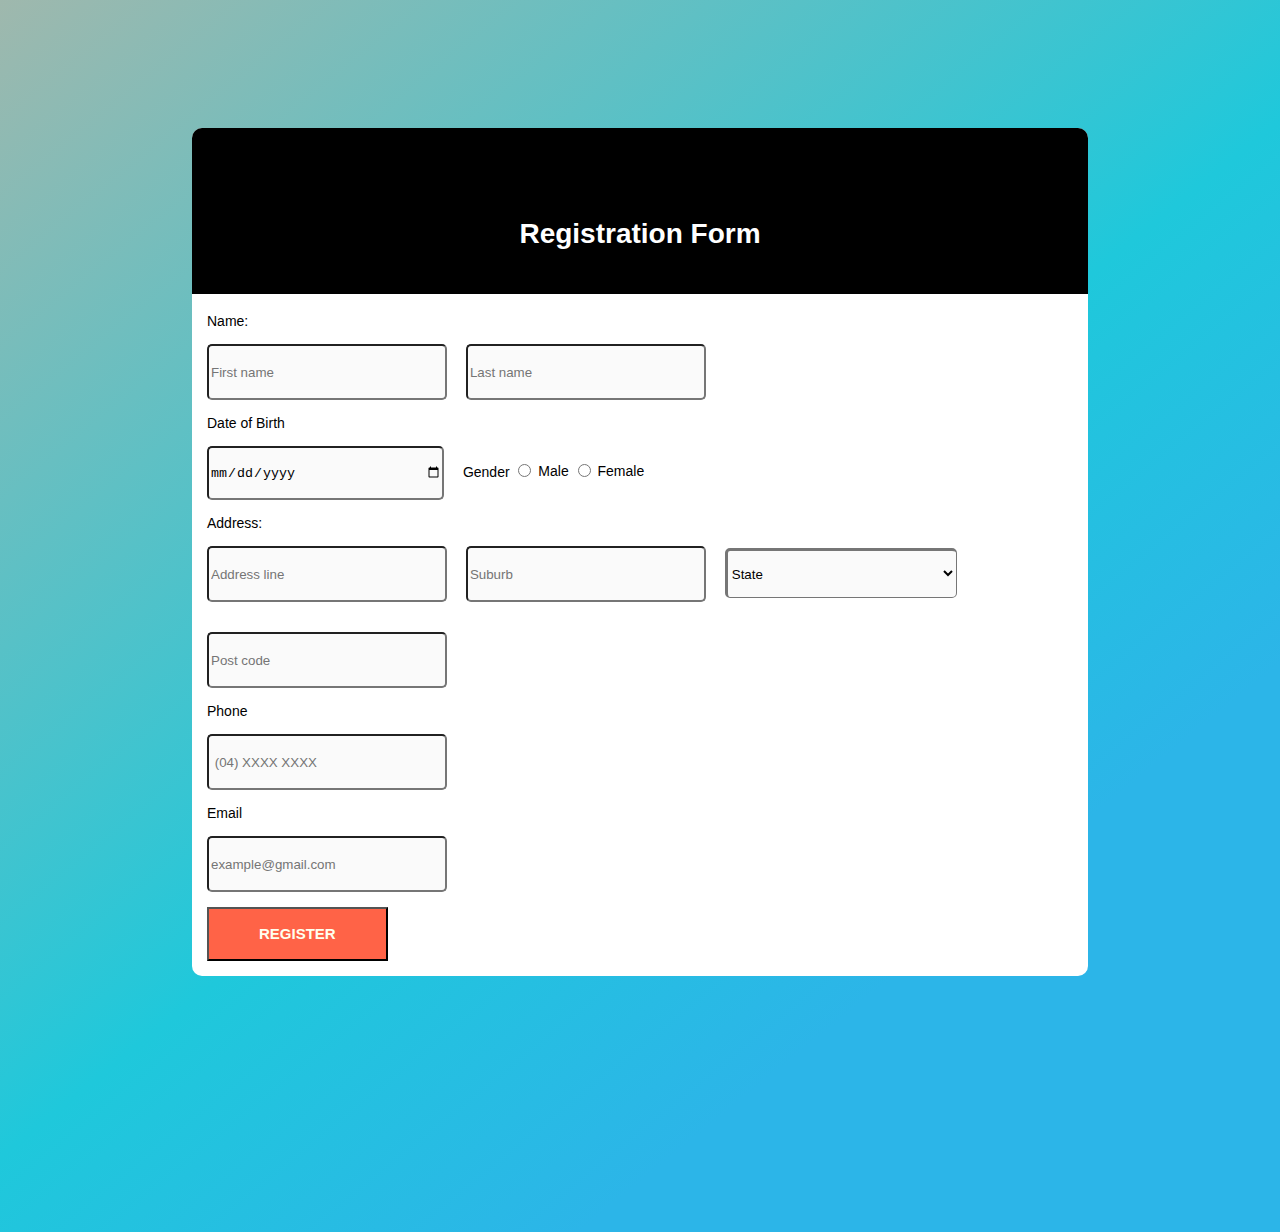
==== index.html @ 4993aee2 "Rename Prac2_individual.html to index.html" ====
<!DOCTYPE html>
<html lang="en">

    <head>
      <meta charset="UTF-8">
      <meta name="viewport" content="width=device-width, initial-scale=1.0">
  	  <title>Registration Form</title>
      <link rel="stylesheet" href="Style_sheet.css"/>
    </head>
   <body>


      <form class = "m_1">
          <div class = "Middle_box">
            <h1> Registration Form </h1>
                <label class ="p_2"> Name: </label>
                  <div>
                   <input type="text" name ="fname" placeholder = "First name" class= "input_3"  >  <!--first input option under name-->
                    <input type="text" name ="lname" placeholder = "Last name" class= "input_3">
                  </div>
                  <div>
              <label class = "p_2"> Date of Birth </label>
                 </div>
                 <div>
                  <input type="date" name ="date" class= "input_3">
              <label class = "p_2">Gender</label>
                   <input type="radio" name="gender" value="male"> Male
                   <input type="radio" name="gender" value="female"> Female
                 </div>
              <label class="p_2"> Address: </label>
                 <div>
                  <input type="text" name ="Address " placeholder = "Address line " class= "input_3">  <!--input option for address ba-->
                  <input type="text" name ="Suburb" placeholder = "Suburb" class= "input_3"> <!--input option for address bar-->
                      <select  class="input_2">     <!--input option for the-->
                        <option selected disabled>State</option>
                        <option value="ACT">Australian Capital Territory</option>         <!--copied from GIt hub -->
                        <option value="NSW">New South Wales</option>
                        <option value="NT ">Northern Territory</option>
                        <option value="QLD">Queensland</option>
                        <option value="SA ">South Australia</option>
                        <option value="TAS">Tasmania</option>
                        <option value="VIC">Victoria</option>
                        <option value="WA ">Western Australia</option>
                      </select>



                <input type="number" name ="Post_code" placeholder = "Post code" class= "input_3">

                </div>
                <label class="p_2">Phone</label>

                <div>
                <input type="tel" name ="Phone_number" placeholder = " (04) XXXX XXXX" class= "input_3"  >
              </div>

                <label class="p_2">Email</label>

                <div>
                <input type="text" name ="Email" placeholder = "example@gmail.com" class= "input_3"  >
                </div>

                <div>
                  <button class="button_1" type="submit">Register</button>

            </div>
        </form>
   </body>

</html>
---- Style_sheet.css ----
body
{
  padding: ;
  background-image: linear-gradient(141deg, #9fb8ad 0%, #1fc8db 51%, #2cb5e8 75%);
  width: auto;
  height: auto;
  margin: auto;

  font-family: sans-serif;
  font-weight: 400;
  font-size: 14px;
}

.m_1{

  margin-left: 15%;
  margin-right: 15%;
  margin-top:10%;
  margin-bottom:20%


}


.Middle_box
{
  background: white;
  width: auto;
  height: auto;
  border-radius: 10px;
  margin-bottom: 15px;
  min-width: 265px;

}

h1
{
  background-color:black ;
  padding-left: 10%;
  padding-right:10%;
  padding-top: 10%;
  padding-bottom:5%;
  color: white;
  border-top-right-radius:10px;
  border-top-left-radius:10px;
  text-align: center;
  max-width: 80%;


}

.p_2
{
  margin-left:15px;
  margin-bottom: 15px;
}

.p_1
{
  margin-left:220px;
  margin-bottom: 15px;
}


.input_3
  {
    width : 232px;
    height :50px;
    border-radius: 5px;
    margin-left: 15px;
    margin-bottom: 15px;
    background: #fafafa;
    margin-top: 15px;


  }


.input_2{

  width : 232px;
  height :50px;
  border-radius: 5px;
  margin-left: 15px;
  margin-bottom: 15px;
  background: #fafafa;
  margin-top: 15px;
  border-left-width: medium;
  border-top-width:medium;


}
.button_1
{
  display: inline-block;
 line-height: 50px;
 padding: 0 50px;
 cursor: pointer;
 font-size: 15px;
 text-transform: uppercase;
 font-weight: 700;
 color: #ffe;
 font-family: inherit;
 margin-left: 15px;
 margin-bottom: 15px;
 background-color: Tomato;
}
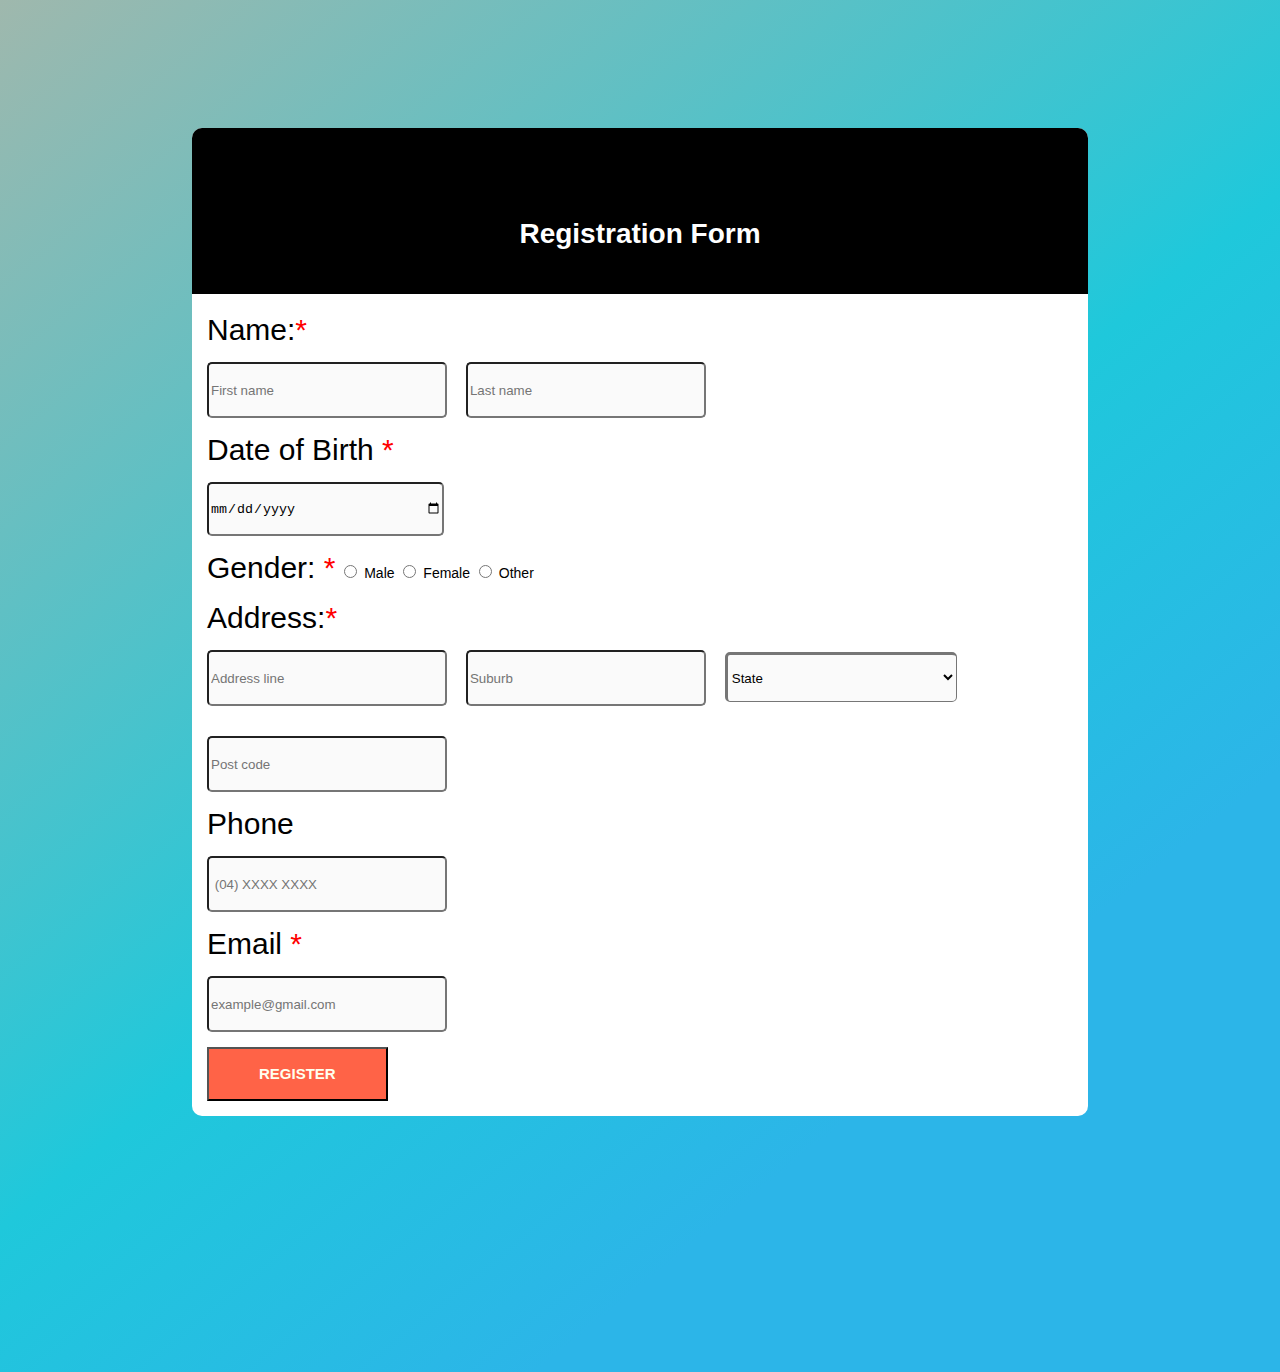
==== commit fb6bade7: "Add files via upload" ====
--- a/index.html
+++ b/index.html
@@ -1,70 +1,84 @@
 <!DOCTYPE html>
 <html lang="en">
 
-    <head>
-      <meta charset="UTF-8">
-      <meta name="viewport" content="width=device-width, initial-scale=1.0">
-  	  <title>Registration Form</title>
-      <link rel="stylesheet" href="Style_sheet.css"/>
-    </head>
-   <body>
+<head>
+  <meta charset="UTF-8">
+  <meta name="viewport" content="width=device-width, initial-scale=1.0">
+  <title>Registration Form</title>
+  <link rel="stylesheet" href="Style_sheet.css" />
+</head>
+
+<body>
 
 
-      <form class = "m_1">
-          <div class = "Middle_box">
-            <h1> Registration Form </h1>
-                <label class ="p_2"> Name: </label>
-                  <div>
-                   <input type="text" name ="fname" placeholder = "First name" class= "input_3"  >  <!--first input option under name-->
-                    <input type="text" name ="lname" placeholder = "Last name" class= "input_3">
-                  </div>
-                  <div>
-              <label class = "p_2"> Date of Birth </label>
-                 </div>
-                 <div>
-                  <input type="date" name ="date" class= "input_3">
-              <label class = "p_2">Gender</label>
-                   <input type="radio" name="gender" value="male"> Male
-                   <input type="radio" name="gender" value="female"> Female
-                 </div>
-              <label class="p_2"> Address: </label>
-                 <div>
-                  <input type="text" name ="Address " placeholder = "Address line " class= "input_3">  <!--input option for address ba-->
-                  <input type="text" name ="Suburb" placeholder = "Suburb" class= "input_3"> <!--input option for address bar-->
-                      <select  class="input_2">     <!--input option for the-->
-                        <option selected disabled>State</option>
-                        <option value="ACT">Australian Capital Territory</option>         <!--copied from GIt hub -->
-                        <option value="NSW">New South Wales</option>
-                        <option value="NT ">Northern Territory</option>
-                        <option value="QLD">Queensland</option>
-                        <option value="SA ">South Australia</option>
-                        <option value="TAS">Tasmania</option>
-                        <option value="VIC">Victoria</option>
-                        <option value="WA ">Western Australia</option>
-                      </select>
+  <form class="m_1">
+    <div class="Middle_box">
+      <h1> Registration Form </h1>
+      <label class="p_2"> Name:<span class="asterisk">*</span> </label>
+      <div>
+        <input type="text" name="fname" placeholder="First name" class="input_3" required>
+        <!--first input option under name-->
+        <input type="text" name="lname" placeholder="Last name" class="input_3" required>
+      </div>
+      <div>
+        <label class="p_2"> Date of Birth <span class="asterisk">*</span></label>
+      </div>
+      <div>
+        <input type="date" name="date" class="input_3" required>
+      </div>
+      <div>
+        <label class="p_2">Gender: <span class="asterisk">*</span></label>
+
+        <input type="radio" name="gender" value="male"> Male
+
+        <input type="radio" name="gender" value="female"> Female
+
+        <input type="radio" name="gender" value="female"> Other
+      </div> <br>
+
+
+      <label class="p_2"> Address:<span class="asterisk">*</span> </label>
+      <div>
+        <input type="text" name="Address " placeholder="Address line " class="input_3" required>
+        <!--input option for address ba-->
+        <input type="text" name="Suburb" placeholder="Suburb" class="input_3" required>
+        <!--input option for address bar-->
+        <select class="input_2" required>
+          <!--input option for the-->
+          <option selected disabled>State</option>
+          <option value="ACT">Australian Capital Territory</option>
+          <!--copied from GIt hub -->
+          <option value="NSW">New South Wales</option>
+          <option value="NT ">Northern Territory</option>
+          <option value="QLD">Queensland</option>
+          <option value="SA ">South Australia</option>
+          <option value="TAS">Tasmania</option>
+          <option value="VIC">Victoria</option>
+          <option value="WA ">Western Australia</option>
+        </select>
 
 
 
-                <input type="number" name ="Post_code" placeholder = "Post code" class= "input_3">
+        <input type="number" name="Post_code" placeholder="Post code" class="input_3" required>
 
-                </div>
-                <label class="p_2">Phone</label>
+      </div>
+      <label class="p_2">Phone</label>
 
-                <div>
-                <input type="tel" name ="Phone_number" placeholder = " (04) XXXX XXXX" class= "input_3"  >
-              </div>
+      <div>
+        <input type="tel" name="Phone_number" placeholder=" (04) XXXX XXXX" class="input_3">
+      </div>
 
-                <label class="p_2">Email</label>
+      <label class="p_2">Email <span class="asterisk">*</span> </label>
 
-                <div>
-                <input type="text" name ="Email" placeholder = "example@gmail.com" class= "input_3"  >
-                </div>
+      <div>
+        <input type="text" name="Email" placeholder="example@gmail.com" class="input_3" required>
+      </div>
 
-                <div>
-                  <button class="button_1" type="submit">Register</button>
+      <div>
+        <button class="button_1 button_2" type="submit">Register</button>
 
-            </div>
-        </form>
-   </body>
+      </div>
+  </form>
+</body>
 
 </html>
--- a/Style_sheet.css
+++ b/Style_sheet.css
@@ -1,107 +1,96 @@
-body
-{
+body {
   padding: ;
   background-image: linear-gradient(141deg, #9fb8ad 0%, #1fc8db 51%, #2cb5e8 75%);
   width: auto;
   height: auto;
   margin: auto;
-
   font-family: sans-serif;
   font-weight: 400;
   font-size: 14px;
 }
 
-.m_1{
-
+.m_1 {
   margin-left: 15%;
   margin-right: 15%;
-  margin-top:10%;
-  margin-bottom:20%
-
-
+  margin-top: 10%;
+  margin-bottom: 20%
 }
 
-
-.Middle_box
-{
+.Middle_box {
   background: white;
   width: auto;
   height: auto;
   border-radius: 10px;
   margin-bottom: 15px;
   min-width: 265px;
-
 }
 
-h1
-{
-  background-color:black ;
+h1 {
+  background-color: black;
   padding-left: 10%;
-  padding-right:10%;
+  padding-right: 10%;
   padding-top: 10%;
-  padding-bottom:5%;
+  padding-bottom: 5%;
   color: white;
-  border-top-right-radius:10px;
-  border-top-left-radius:10px;
+  border-top-right-radius: 10px;
+  border-top-left-radius: 10px;
   text-align: center;
   max-width: 80%;
-
-
 }
 
-.p_2
-{
-  margin-left:15px;
+.p_2 {
+  margin-left: 15px;
+  margin-bottom: 15px;
+  margin-top: 15px;
+  font-size: 30px;
+}
+
+.asterisk {
+  color: red;
+}
+
+.p_1 {
+  margin-left: 220px;
   margin-bottom: 15px;
 }
 
-.p_1
-{
-  margin-left:220px;
+.input_3 {
+  width: 232px;
+  height: 50px;
+  border-radius: 5px;
+  margin-left: 15px;
   margin-bottom: 15px;
+  background: #fafafa;
+  margin-top: 15px;
 }
 
-
-.input_3
-  {
-    width : 232px;
-    height :50px;
-    border-radius: 5px;
-    margin-left: 15px;
-    margin-bottom: 15px;
-    background: #fafafa;
-    margin-top: 15px;
-
-
-  }
-
-
-.input_2{
-
-  width : 232px;
-  height :50px;
+.input_2 {
+  width: 232px;
+  height: 50px;
   border-radius: 5px;
   margin-left: 15px;
   margin-bottom: 15px;
   background: #fafafa;
   margin-top: 15px;
   border-left-width: medium;
-  border-top-width:medium;
+  border-top-width: medium;
+}
 
+.button_1 {
+  display: inline-block;
+  line-height: 50px;
+  padding: 0 50px;
+  cursor: pointer;
+  font-size: 15px;
+  text-transform: uppercase;
+  font-weight: 700;
+  color: #ffe;
+  font-family: inherit;
+  margin-left: 15px;
+  margin-bottom: 15px;
+  background-color: Tomato;
+}
 
+.button_2: hover {
+  opacity: 1;
 }
-.button_1
-{
-  display: inline-block;
- line-height: 50px;
- padding: 0 50px;
- cursor: pointer;
- font-size: 15px;
- text-transform: uppercase;
- font-weight: 700;
- color: #ffe;
- font-family: inherit;
- margin-left: 15px;
- margin-bottom: 15px;
- background-color: Tomato;
-}
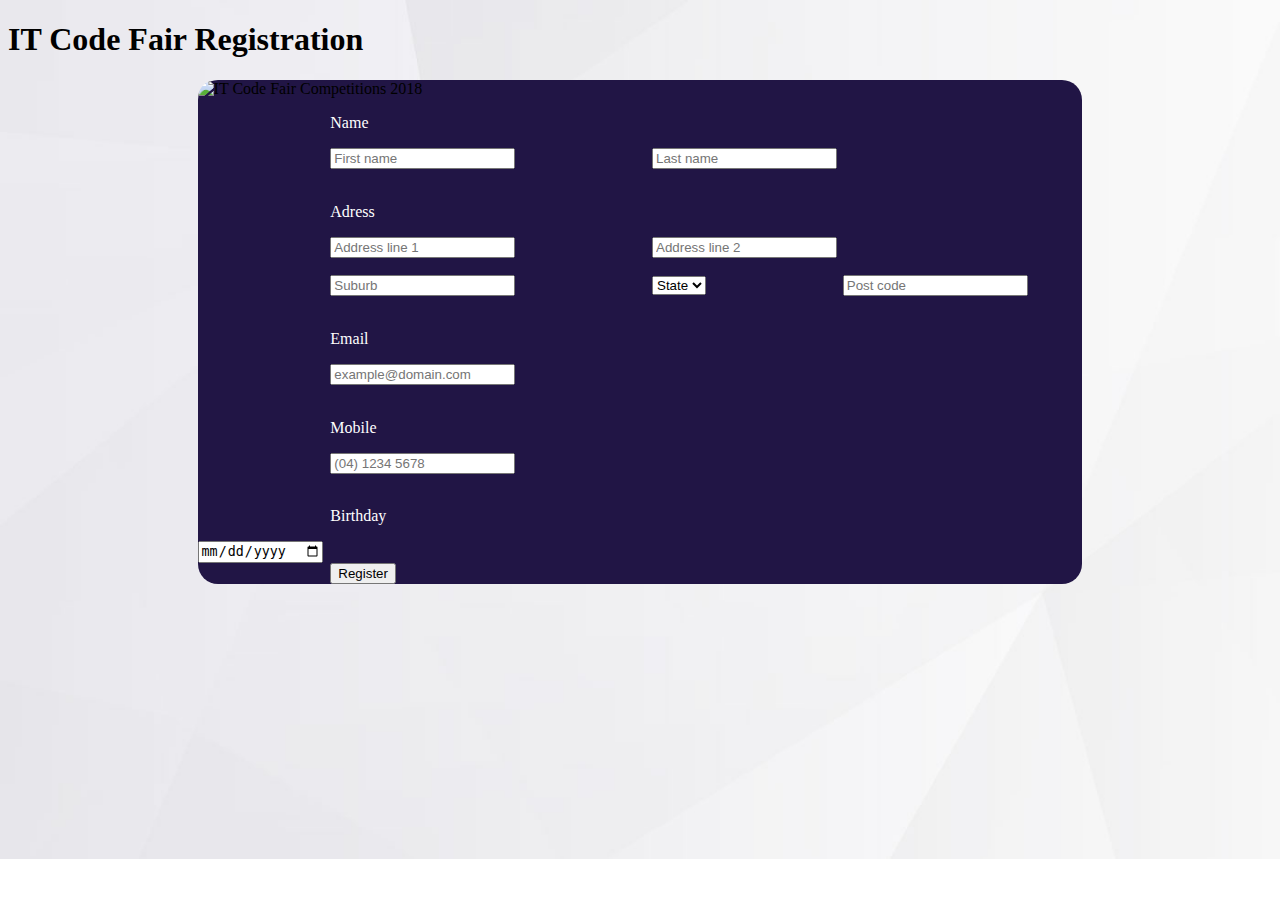
==== commit caf84b12: "Add files via upload" ====
--- a/index.html
+++ b/index.html
@@ -1,84 +1,61 @@
 <!DOCTYPE html>
-<html lang="en">
-
+<html lang="en-US">
+<html>
 <head>
-  <meta charset="UTF-8">
-  <meta name="viewport" content="width=device-width, initial-scale=1.0">
-  <title>Registration Form</title>
-  <link rel="stylesheet" href="Style_sheet.css" />
+<meta charest="UTF-8">
+<meta name="viewport" content="width=device-width, initial-scale=1">
+<link rel="stylesheet" href="css/form.css" type="text/css">
+<title>Registration Form</title>
 </head>
 
 <body>
-
-
-  <form class="m_1">
-    <div class="Middle_box">
-      <h1> Registration Form </h1>
-      <label class="p_2"> Name:<span class="asterisk">*</span> </label>
-      <div>
-        <input type="text" name="fname" placeholder="First name" class="input_3" required>
-        <!--first input option under name-->
-        <input type="text" name="lname" placeholder="Last name" class="input_3" required>
-      </div>
-      <div>
-        <label class="p_2"> Date of Birth <span class="asterisk">*</span></label>
-      </div>
-      <div>
-        <input type="date" name="date" class="input_3" required>
-      </div>
-      <div>
-        <label class="p_2">Gender: <span class="asterisk">*</span></label>
-
-        <input type="radio" name="gender" value="male"> Male
-
-        <input type="radio" name="gender" value="female"> Female
-
-        <input type="radio" name="gender" value="female"> Other
-      </div> <br>
-
-
-      <label class="p_2"> Address:<span class="asterisk">*</span> </label>
-      <div>
-        <input type="text" name="Address " placeholder="Address line " class="input_3" required>
-        <!--input option for address ba-->
-        <input type="text" name="Suburb" placeholder="Suburb" class="input_3" required>
-        <!--input option for address bar-->
-        <select class="input_2" required>
-          <!--input option for the-->
-          <option selected disabled>State</option>
-          <option value="ACT">Australian Capital Territory</option>
-          <!--copied from GIt hub -->
-          <option value="NSW">New South Wales</option>
-          <option value="NT ">Northern Territory</option>
-          <option value="QLD">Queensland</option>
-          <option value="SA ">South Australia</option>
-          <option value="TAS">Tasmania</option>
-          <option value="VIC">Victoria</option>
-          <option value="WA ">Western Australia</option>
-        </select>
+	<header>
+		<h1>IT Code Fair Registration</h1>
+	</header>
 
 
 
-        <input type="number" name="Post_code" placeholder="Post code" class="input_3" required>
+	<div class="form">
+		<img class="card" src="competitions-2018.jpg" alt="IT Code Fair Competitions 2018">
+		<form id="contactform">
+			<p class="contact"><label for="fname" id="name">Name</label></p>
+			<input id="fname" name="fname" placeholder="First name" required="required" type="text" class="nameblock">
+			<input id="lname" name="lname" placeholder="Last name" required="required" type="text" class="nameblock">
 
-      </div>
-      <label class="p_2">Phone</label>
+			<p class="contact"><label for="Address">Adress</label></p>
+			<input id="ad1" name="ad1" placeholder="Address line 1" required="required" type="text">
+			<input id="ad2" name="ad2" placeholder="Address line 2" required="required" type="text"> <br>
+			<input id="suburb" name="suburb" placeholder="Suburb" required="required" type="text">
+			<select class="select-menu" id="state" name="state">
+				<option selected disabled>State</option>
+				<option value="01">NSW</option>
+				<option value="02">QLD</option>
+				<option value="03">SA</option>
+				<option value="04">TAS</option>
+				<option value="05">VIC</option>
+				<option value="06">WA</option>
+				<option value="07">ACT</option>
+				<option value="08">NT</option>
+			</select>
+			<input id="pcode" name="pcode" placeholder="Post code" required="required" type="text">
 
-      <div>
-        <input type="tel" name="Phone_number" placeholder=" (04) XXXX XXXX" class="input_3">
-      </div>
+			<p class="contact"><label for="email">Email</label></p>
+			<input id="email" name="email" placeholder="example@domain.com" required="required" type="email">
 
-      <label class="p_2">Email <span class="asterisk">*</span> </label>
+			<p class="contact"><label for="Mobile">Mobile</label></p>
+			<input id="mobile" name="mobile" placeholder="(04) 1234 5678" required="required" type="tel">
 
-      <div>
-        <input type="text" name="Email" placeholder="example@gmail.com" class="input_3" required>
-      </div>
+			<p class="contact"><label for="DOB">Birthday</label></p>
+			<input type="date" name="date"  required>
 
-      <div>
-        <button class="button_1 button_2" type="submit">Register</button>
+		</form>
 
-      </div>
-  </form>
+		<button class="myButton" type="submit">Register</a></button><br>
+
+
+
+	</div>
+	<br>
+
 </body>
-
 </html>
--- a/css/form.css
+++ b/css/form.css
@@ -0,0 +1,49 @@
+body{
+	background-image:url(../images/bg.png);
+	background-repeat:no-repeat;
+	background-size:cover;
+	height: 100%;
+}
+
+h1{
+	
+}
+
+.form{
+	background-color: #211545;
+	border-radius: 20px;
+	margin-left: 15%;
+	margin-right: 15%;
+	min-width: 300px;
+}
+
+.card{
+	display: block;
+	width:100%;
+	border-top-right-radius: 20px;
+	border-top-left-radius: 20px;
+}
+
+.contact{
+	color: #FFFFFF;
+	margin-left: 15%;
+}
+
+input[type="text"],input[type="email"],input[type="tel"]{
+	margin-left: 15%;
+	margin-bottom: 2%;
+}
+
+#birthyear{
+	width: 10%;
+	margin-right: 15%
+}
+
+.select-menu{
+	margin-left: 15%;
+	margin-bottom: 2%;
+}
+
+.myButton {
+	margin-left: 15%;
+}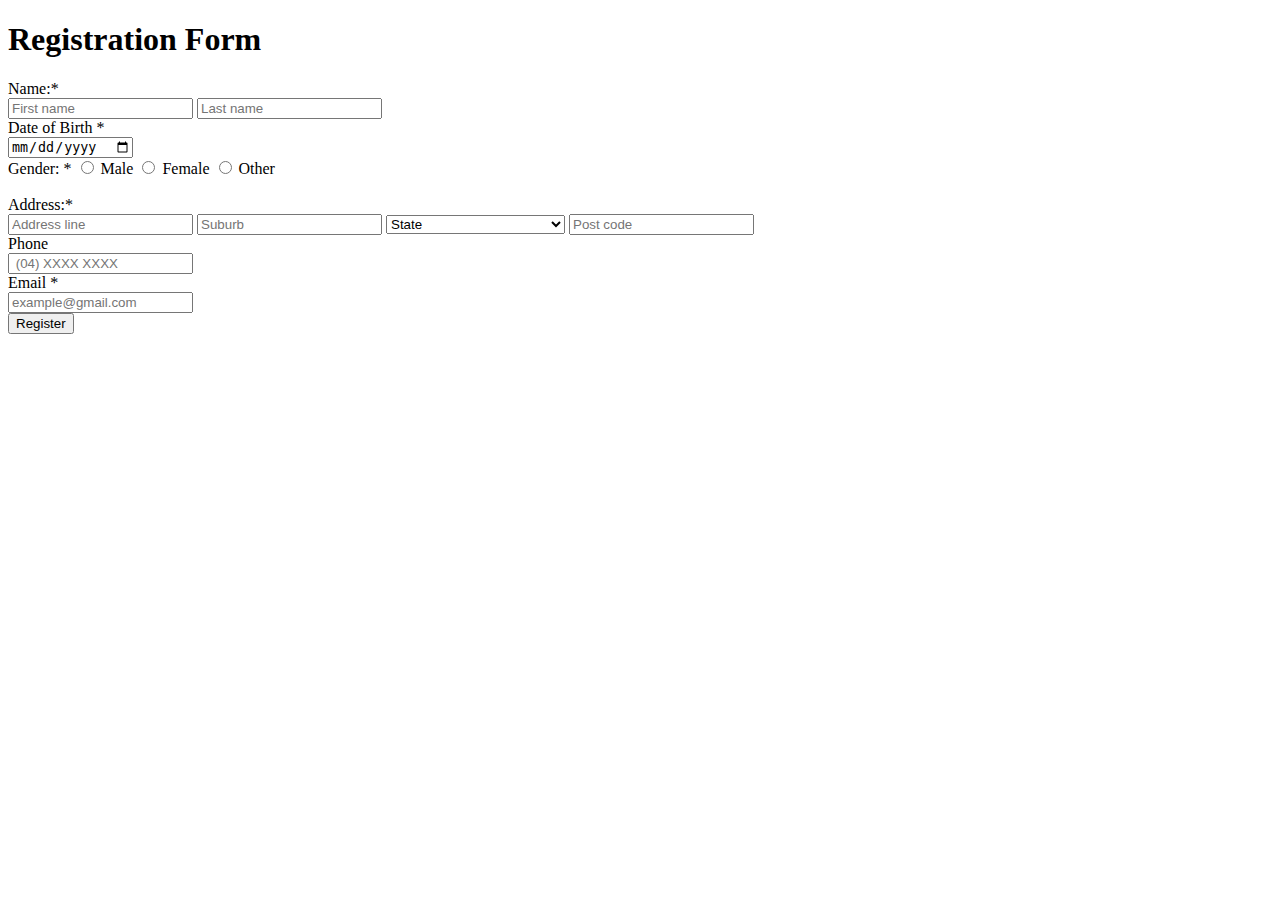
==== commit 045cd60f: "Add files via upload" ====
--- a/index.html
+++ b/index.html
@@ -1,61 +1,86 @@
 <!DOCTYPE html>
-<html lang="en-US">
-<html>
+<html lang="en">
+
 <head>
-<meta charest="UTF-8">
-<meta name="viewport" content="width=device-width, initial-scale=1">
-<link rel="stylesheet" href="css/form.css" type="text/css">
-<title>Registration Form</title>
+  <meta charset="UTF-8">
+  <meta name="viewport" content="width=device-width, initial-scale=1.0"> <!-- makes it mobile friendly -->
+  <title>Registration Form</title>
+  <link rel="stylesheet" href="Style_sheet.css" />
 </head>
 
 <body>
-	<header>
-		<h1>IT Code Fair Registration</h1>
-	</header>
+
+
+  <form class="m_1">
+    <div class="Middle_box">
+      <h1> Registration Form </h1>
+      <label class="p_1"> Name:<span class="asterisk">*</span> </label>
+      <div>
+        <!--First input option under name-->
+        <input type="text" name="fname" placeholder="First name" class="input_2" required="required">
+        <!--second input option under name-->
+        <input type="text" name="lname" placeholder="Last name" class="input_2" required="required">
+      </div>
+      <div>
+        <label class="p_1"> Date of Birth <span class="asterisk">*</span></label>
+      </div>
+      <div>
+        <input type="date" name="date" class="input_2" required="required">
+      </div>
+      <div>
+        <label class="p_1">Gender: <span class="asterisk">*</span></label>
+
+        <input type="radio" name="gender" value="male"> Male
+
+        <input type="radio" name="gender" value="female"> Female
+
+        <input type="radio" name="gender" value="female"> Other
+      </div> <br>
+
+
+      <label class="p_1"> Address:<span class="asterisk">*</span> </label>
+      <div>
+        <!--input option for address bar-->
+        <input type="text" name="Address " placeholder="Address line " class="input_2" required="required">
+        <!--input option for address bar-->
+        <input type="text" name="Suburb" placeholder="Suburb" class="input_2" required="required">
+        <!--input option for address bar-->
+        <select class="input_1" required="required">
+          <!--input option for the adress-->
+          <option selected disabled>State</option>
+          <option value="ACT">Australian Capital Territory</option>
+          <!--This source copied from GIt hub (values of slected) -->
+          <option value="NSW">New South Wales</option>
+          <option value="NT ">Northern Territory</option>
+          <option value="QLD">Queensland</option>
+          <option value="SA ">South Australia</option>
+          <option value="TAS">Tasmania</option>
+          <option value="VIC">Victoria</option>
+          <option value="WA ">Western Australia</option>
+        </select>
 
 
 
-	<div class="form">
-		<img class="card" src="competitions-2018.jpg" alt="IT Code Fair Competitions 2018">
-		<form id="contactform">
-			<p class="contact"><label for="fname" id="name">Name</label></p>
-			<input id="fname" name="fname" placeholder="First name" required="required" type="text" class="nameblock">
-			<input id="lname" name="lname" placeholder="Last name" required="required" type="text" class="nameblock">
+        <input type="number" name="Post_code" placeholder="Post code" class="input_2" required="required">
 
-			<p class="contact"><label for="Address">Adress</label></p>
-			<input id="ad1" name="ad1" placeholder="Address line 1" required="required" type="text">
-			<input id="ad2" name="ad2" placeholder="Address line 2" required="required" type="text"> <br>
-			<input id="suburb" name="suburb" placeholder="Suburb" required="required" type="text">
-			<select class="select-menu" id="state" name="state">
-				<option selected disabled>State</option>
-				<option value="01">NSW</option>
-				<option value="02">QLD</option>
-				<option value="03">SA</option>
-				<option value="04">TAS</option>
-				<option value="05">VIC</option>
-				<option value="06">WA</option>
-				<option value="07">ACT</option>
-				<option value="08">NT</option>
-			</select>
-			<input id="pcode" name="pcode" placeholder="Post code" required="required" type="text">
+      </div>
+      <label class="p_1">Phone</label>
 
-			<p class="contact"><label for="email">Email</label></p>
-			<input id="email" name="email" placeholder="example@domain.com" required="required" type="email">
+      <div>
+        <input type="tel" name="Phone_number" placeholder=" (04) XXXX XXXX" class="input_2">
+      </div>
 
-			<p class="contact"><label for="Mobile">Mobile</label></p>
-			<input id="mobile" name="mobile" placeholder="(04) 1234 5678" required="required" type="tel">
+      <label class="p_1">Email <span class="asterisk">*</span> </label>
 
-			<p class="contact"><label for="DOB">Birthday</label></p>
-			<input type="date" name="date"  required>
+      <div>
+        <input type="text" name="Email" placeholder="example@gmail.com" class="input_2">
+      </div>
 
-		</form>
+      <div>
+        <button class="button_1" type="submit">Register</button>
+      </div>
+    </div>
+  </form>
+</body>
 
-		<button class="myButton" type="submit">Register</a></button><br>
-
-
-
-	</div>
-	<br>
-
-</body>
 </html>
